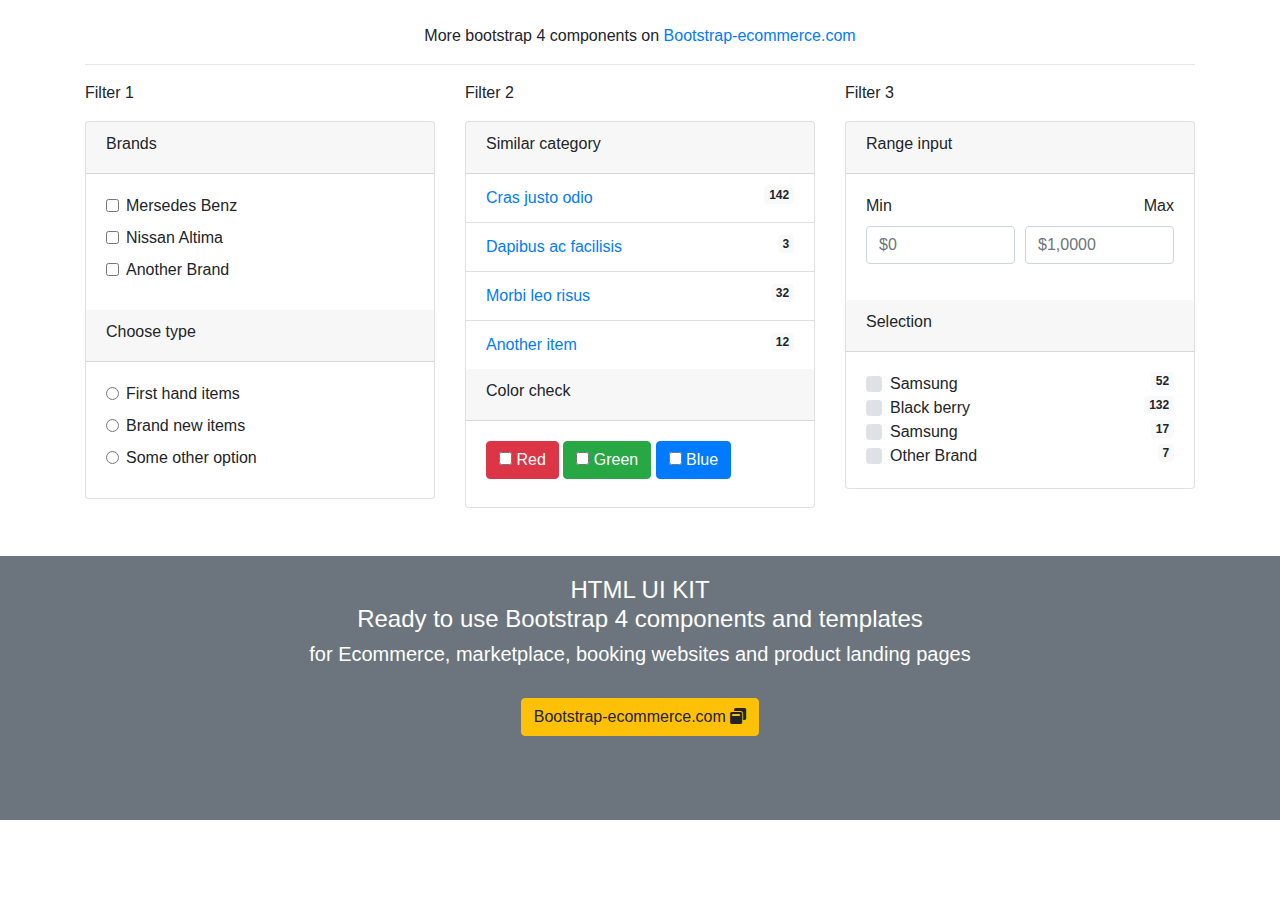
==== src/main/resources/templates/index-new.html @ 6fbf0e67 "new html template for filter sidebar" ====
<!DOCTYPE html>
<html xmlns:th="http://www.thymeleaf.org">
    <head lang="en">
        <meta charset="UTF-8"/>
        <meta name="viewport" content="width=device-width, initial-scale=1, shrink-to-fit=no">        
        <title>Annual Report Search</title>
        <link rel="stylesheet" href="https://maxcdn.bootstrapcdn.com/bootstrap/4.0.0/css/bootstrap.min.css" integrity="sha384-Gn5384xqQ1aoWXA+058RXPxPg6fy4IWvTNh0E263XmFcJlSAwiGgFAW/dAiS6JXm" crossorigin="anonymous">
        <link href="/css/main.css" rel="stylesheet">
        <link rel="shortcut icon" type="image/png" href="/img/favicon-arsearch.png"/>
        <script src="//maxcdn.bootstrapcdn.com/bootstrap/4.0.0/js/bootstrap.min.js"></script>
        <script src="//cdnjs.cloudflare.com/ajax/libs/jquery/3.2.1/jquery.min.js"></script>        
    </head>
<!------ Include the above in your HEAD tag ---------->
<!------ https://bootsnipp.com/snippets/N6pQ6 ---------->

<link rel="stylesheet" href="https://use.fontawesome.com/releases/v5.0.8/css/all.css">

<body>
<div class="container">
<br>  <p class="text-center">More bootstrap 4 components on <a href="http://bootstrap-ecommerce.com/"> Bootstrap-ecommerce.com</a></p>
<hr>

<div class="row">
	<aside class="col-sm-4">
<p>Filter 1</p>


<div class="card">
	<article class="card-group-item">
		<header class="card-header">
			<h6 class="title">Brands </h6>
		</header>
		<div class="filter-content">
			<div class="card-body">
			<form>
				<label class="form-check">
				  <input class="form-check-input" type="checkbox" value="">
				  <span class="form-check-label">
				    Mersedes Benz
				  </span>
				</label> <!-- form-check.// -->
				<label class="form-check">
				  <input class="form-check-input" type="checkbox" value="">
				  <span class="form-check-label">
				    Nissan Altima
				  </span>
				</label>  <!-- form-check.// -->
				<label class="form-check">
				  <input class="form-check-input" type="checkbox" value="">
				  <span class="form-check-label">
				    Another Brand
				  </span>
				</label>  <!-- form-check.// -->
			</form>

			</div> <!-- card-body.// -->
		</div>
	</article> <!-- card-group-item.// -->
	
	<article class="card-group-item">
		<header class="card-header">
			<h6 class="title">Choose type </h6>
		</header>
		<div class="filter-content">
			<div class="card-body">
			<label class="form-check">
			  <input class="form-check-input" type="radio" name="exampleRadio" value="">
			  <span class="form-check-label">
			    First hand items
			  </span>
			</label>
			<label class="form-check">
			  <input class="form-check-input" type="radio" name="exampleRadio" value="">
			  <span class="form-check-label">
			    Brand new items
			  </span>
			</label>
			<label class="form-check">
			  <input class="form-check-input" type="radio" name="exampleRadio" value="">
			  <span class="form-check-label">
			    Some other option
			  </span>
			</label>
			</div> <!-- card-body.// -->
		</div>
	</article> <!-- card-group-item.// -->
</div> <!-- card.// -->




	</aside> <!-- col.// -->
	<aside class="col-sm-4">
<p>Filter 2</p>


<div class="card">
	<article class="card-group-item">
		<header class="card-header"><h6 class="title">Similar category </h6></header>
		<div class="filter-content">
			<div class="list-group list-group-flush">
			  <a href="#" class="list-group-item">Cras justo odio <span class="float-right badge badge-light round">142</span> </a>
			  <a href="#" class="list-group-item">Dapibus ac facilisis  <span class="float-right badge badge-light round">3</span>  </a>
			  <a href="#" class="list-group-item">Morbi leo risus <span class="float-right badge badge-light round">32</span>  </a>
			  <a href="#" class="list-group-item">Another item <span class="float-right badge badge-light round">12</span>  </a>
			</div>  <!-- list-group .// -->
		</div>
	</article> <!-- card-group-item.// -->
	<article class="card-group-item">
		<header class="card-header"><h6 class="title">Color check</h6></header>
		<div class="filter-content">
			<div class="card-body">
				<label class="btn btn-danger">
				  <input class="" type="checkbox" name="myradio" value="">
				  <span class="form-check-label">Red</span>
				</label>
				<label class="btn btn-success">
				  <input class="" type="checkbox" name="myradio" value="">
				  <span class="form-check-label">Green</span>
				</label>
				<label class="btn btn-primary">
				  <input class="" type="checkbox" name="myradio" value="">
				  <span class="form-check-label">Blue</span>
				</label>
			</div> <!-- card-body.// -->
		</div>
	</article> <!-- card-group-item.// -->
</div> <!-- card.// -->



	</aside> <!-- col.// -->
	<aside class="col-sm-4">
<p>Filter  3</p>



<div class="card">
	<article class="card-group-item">
		<header class="card-header">
			<h6 class="title">Range input </h6>
		</header>
		<div class="filter-content">
			<div class="card-body">
			<div class="form-row">
			<div class="form-group col-md-6">
			  <label>Min</label>
			  <input type="number" class="form-control" id="inputEmail4" placeholder="$0">
			</div>
			<div class="form-group col-md-6 text-right">
			  <label>Max</label>
			  <input type="number" class="form-control" placeholder="$1,0000">
			</div>
			</div>
			</div> <!-- card-body.// -->
		</div>
	</article> <!-- card-group-item.// -->
	<article class="card-group-item">
		<header class="card-header">
			<h6 class="title">Selection </h6>
		</header>
		<div class="filter-content">
			<div class="card-body">
				<div class="custom-control custom-checkbox">
					<span class="float-right badge badge-light round">52</span>
				  	<input type="checkbox" class="custom-control-input" id="Check1">
				  	<label class="custom-control-label" for="Check1">Samsung</label>
				</div> <!-- form-check.// -->

				<div class="custom-control custom-checkbox">
					<span class="float-right badge badge-light round">132</span>
				  	<input type="checkbox" class="custom-control-input" id="Check2">
				 	<label class="custom-control-label" for="Check2">Black berry</label>
				</div> <!-- form-check.// -->

				<div class="custom-control custom-checkbox">
					<span class="float-right badge badge-light round">17</span>
				  	<input type="checkbox" class="custom-control-input" id="Check3">
				  	<label class="custom-control-label" for="Check3">Samsung</label>
				</div> <!-- form-check.// -->

				<div class="custom-control custom-checkbox">
					<span class="float-right badge badge-light round">7</span>
				  	<input type="checkbox" class="custom-control-input" id="Check4">
				  	<label class="custom-control-label" for="Check4">Other Brand</label>
				</div> <!-- form-check.// -->
			</div> <!-- card-body.// -->
		</div>
	</article> <!-- card-group-item.// -->
</div> <!-- card.// -->



	</aside> <!-- col.// -->
</div> <!-- row.// -->

</div> 
<!--container end.//-->

<br><br>
<article class="bg-secondary mb-3">  
<div class="card-body text-center">
    <h4 class="text-white">HTML UI KIT <br> Ready to use Bootstrap 4 components and templates </h4>
<p class="h5 text-white"> for Ecommerce, marketplace, booking websites 
and product landing pages</p>   <br>
<p><a class="btn btn-warning" target="_blank" href="http://bootstrap-ecommerce.com/"> Bootstrap-ecommerce.com  
 <i class="fa fa-window-restore "></i></a></p>
</div>
<br><br>
</article>
</body>
</html>
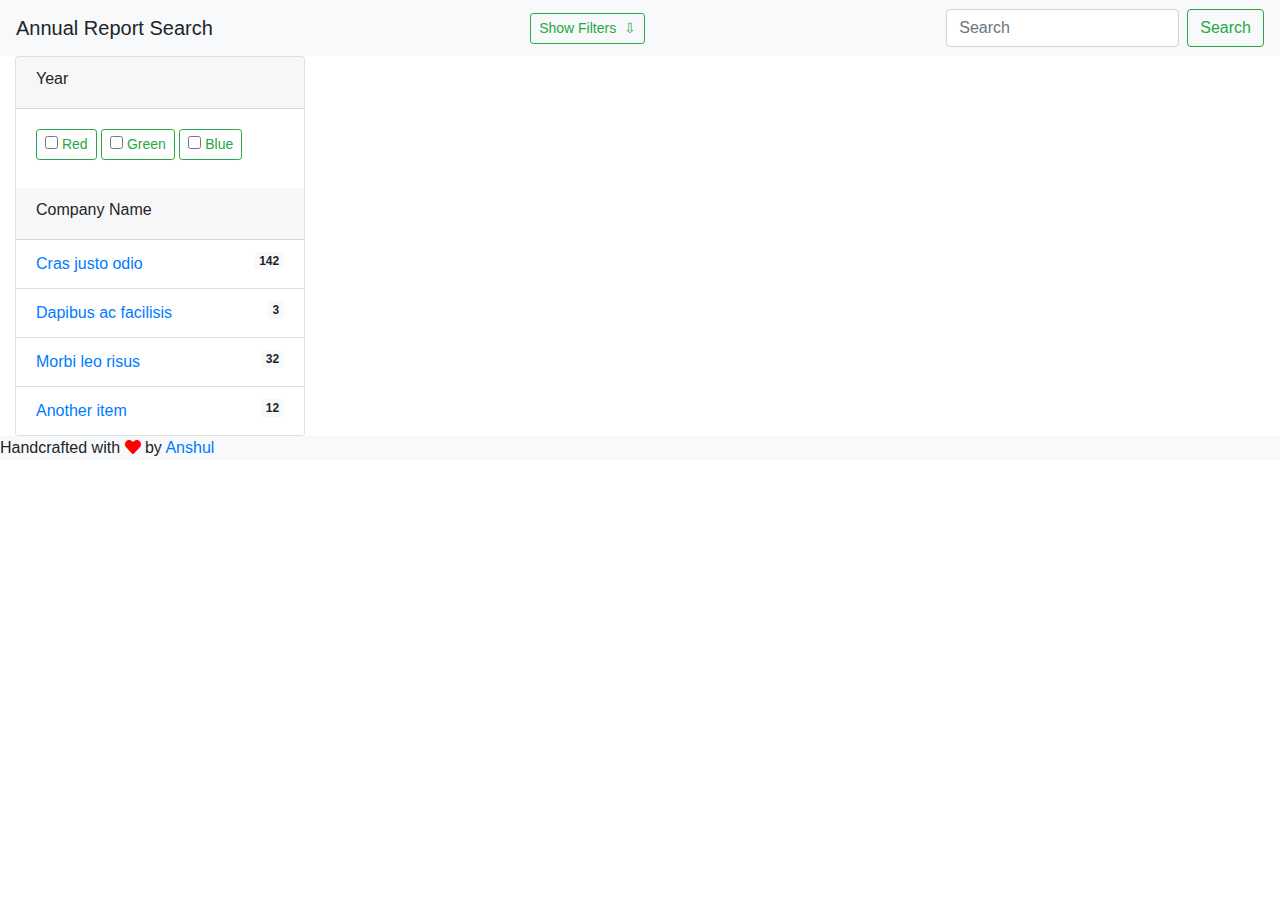
==== commit b8868ea7: "modified new filters template to add footer" ====
--- a/src/main/resources/templates/index-new.html
+++ b/src/main/resources/templates/index-new.html
@@ -16,197 +16,61 @@
 <link rel="stylesheet" href="https://use.fontawesome.com/releases/v5.0.8/css/all.css">
 
 <body>
-<div class="container">
-<br>  <p class="text-center">More bootstrap 4 components on <a href="http://bootstrap-ecommerce.com/"> Bootstrap-ecommerce.com</a></p>
-<hr>
-
-<div class="row">
-	<aside class="col-sm-4">
-<p>Filter 1</p>
-
-
-<div class="card">
-	<article class="card-group-item">
-		<header class="card-header">
-			<h6 class="title">Brands </h6>
-		</header>
-		<div class="filter-content">
-			<div class="card-body">
-			<form>
-				<label class="form-check">
-				  <input class="form-check-input" type="checkbox" value="">
-				  <span class="form-check-label">
-				    Mersedes Benz
-				  </span>
-				</label> <!-- form-check.// -->
-				<label class="form-check">
-				  <input class="form-check-input" type="checkbox" value="">
-				  <span class="form-check-label">
-				    Nissan Altima
-				  </span>
-				</label>  <!-- form-check.// -->
-				<label class="form-check">
-				  <input class="form-check-input" type="checkbox" value="">
-				  <span class="form-check-label">
-				    Another Brand
-				  </span>
-				</label>  <!-- form-check.// -->
-			</form>
-
-			</div> <!-- card-body.// -->
-		</div>
-	</article> <!-- card-group-item.// -->
-	
-	<article class="card-group-item">
-		<header class="card-header">
-			<h6 class="title">Choose type </h6>
-		</header>
-		<div class="filter-content">
-			<div class="card-body">
-			<label class="form-check">
-			  <input class="form-check-input" type="radio" name="exampleRadio" value="">
-			  <span class="form-check-label">
-			    First hand items
-			  </span>
-			</label>
-			<label class="form-check">
-			  <input class="form-check-input" type="radio" name="exampleRadio" value="">
-			  <span class="form-check-label">
-			    Brand new items
-			  </span>
-			</label>
-			<label class="form-check">
-			  <input class="form-check-input" type="radio" name="exampleRadio" value="">
-			  <span class="form-check-label">
-			    Some other option
-			  </span>
-			</label>
-			</div> <!-- card-body.// -->
-		</div>
-	</article> <!-- card-group-item.// -->
-</div> <!-- card.// -->
-
-
-
-
-	</aside> <!-- col.// -->
-	<aside class="col-sm-4">
-<p>Filter 2</p>
-
-
-<div class="card">
-	<article class="card-group-item">
-		<header class="card-header"><h6 class="title">Similar category </h6></header>
-		<div class="filter-content">
-			<div class="list-group list-group-flush">
-			  <a href="#" class="list-group-item">Cras justo odio <span class="float-right badge badge-light round">142</span> </a>
-			  <a href="#" class="list-group-item">Dapibus ac facilisis  <span class="float-right badge badge-light round">3</span>  </a>
-			  <a href="#" class="list-group-item">Morbi leo risus <span class="float-right badge badge-light round">32</span>  </a>
-			  <a href="#" class="list-group-item">Another item <span class="float-right badge badge-light round">12</span>  </a>
-			</div>  <!-- list-group .// -->
-		</div>
-	</article> <!-- card-group-item.// -->
-	<article class="card-group-item">
-		<header class="card-header"><h6 class="title">Color check</h6></header>
-		<div class="filter-content">
-			<div class="card-body">
-				<label class="btn btn-danger">
-				  <input class="" type="checkbox" name="myradio" value="">
-				  <span class="form-check-label">Red</span>
-				</label>
-				<label class="btn btn-success">
-				  <input class="" type="checkbox" name="myradio" value="">
-				  <span class="form-check-label">Green</span>
-				</label>
-				<label class="btn btn-primary">
-				  <input class="" type="checkbox" name="myradio" value="">
-				  <span class="form-check-label">Blue</span>
-				</label>
-			</div> <!-- card-body.// -->
-		</div>
-	</article> <!-- card-group-item.// -->
-</div> <!-- card.// -->
-
-
-
-	</aside> <!-- col.// -->
-	<aside class="col-sm-4">
-<p>Filter  3</p>
-
-
-
-<div class="card">
-	<article class="card-group-item">
-		<header class="card-header">
-			<h6 class="title">Range input </h6>
-		</header>
-		<div class="filter-content">
-			<div class="card-body">
-			<div class="form-row">
-			<div class="form-group col-md-6">
-			  <label>Min</label>
-			  <input type="number" class="form-control" id="inputEmail4" placeholder="$0">
-			</div>
-			<div class="form-group col-md-6 text-right">
-			  <label>Max</label>
-			  <input type="number" class="form-control" placeholder="$1,0000">
-			</div>
-			</div>
-			</div> <!-- card-body.// -->
-		</div>
-	</article> <!-- card-group-item.// -->
-	<article class="card-group-item">
-		<header class="card-header">
-			<h6 class="title">Selection </h6>
-		</header>
-		<div class="filter-content">
-			<div class="card-body">
-				<div class="custom-control custom-checkbox">
-					<span class="float-right badge badge-light round">52</span>
-				  	<input type="checkbox" class="custom-control-input" id="Check1">
-				  	<label class="custom-control-label" for="Check1">Samsung</label>
-				</div> <!-- form-check.// -->
-
-				<div class="custom-control custom-checkbox">
-					<span class="float-right badge badge-light round">132</span>
-				  	<input type="checkbox" class="custom-control-input" id="Check2">
-				 	<label class="custom-control-label" for="Check2">Black berry</label>
-				</div> <!-- form-check.// -->
-
-				<div class="custom-control custom-checkbox">
-					<span class="float-right badge badge-light round">17</span>
-				  	<input type="checkbox" class="custom-control-input" id="Check3">
-				  	<label class="custom-control-label" for="Check3">Samsung</label>
-				</div> <!-- form-check.// -->
-
-				<div class="custom-control custom-checkbox">
-					<span class="float-right badge badge-light round">7</span>
-				  	<input type="checkbox" class="custom-control-input" id="Check4">
-				  	<label class="custom-control-label" for="Check4">Other Brand</label>
-				</div> <!-- form-check.// -->
-			</div> <!-- card-body.// -->
-		</div>
-	</article> <!-- card-group-item.// -->
-</div> <!-- card.// -->
-
-
-
-	</aside> <!-- col.// -->
-</div> <!-- row.// -->
+<div class="wrapper">
+<nav class="navbar navbar-light bg-light justify-content-between">
+    <a class="navbar-brand">Annual Report Search</a>
+    <button id="filters-btn" class="btn btn-outline-success btn-sm" type="button">
+                Show Filters&nbsp;&nbsp;&#8681;
+    </button>
+    <form class="form-inline">
+        <input id="search-input" class="form-control mr-sm-2" type="search" placeholder="Search" aria-label="Search">
+        <button id="search-btn" class="btn btn-outline-success my-2 my-sm-0" type="button">Search</button>                
+    </form>
+</nav>     
+<div class="container-fluid">    
+    <div class="row">
+        <aside class="col-sm-3">            
+            <div class="card">
+                <article class="card-group-item">
+                    <header class="card-header"><h6 class="title">Year</h6></header>
+                    <div class="filter-content">
+                        <div class="card-body">
+                            <label class="btn btn-outline-success btn-sm">
+                            <input class="" type="checkbox" name="myradio" value="">
+                            <span class="form-check-label">Red</span>
+                            </label>
+                            <label class="btn btn-outline-success btn-sm">
+                            <input class="" type="checkbox" name="myradio" value="">
+                            <span class="form-check-label">Green</span>
+                            </label>
+                            <label class="btn btn-outline-success btn-sm">
+                            <input class="" type="checkbox" name="myradio" value="">
+                            <span class="form-check-label">Blue</span>
+                            </label>
+                        </div> <!-- card-body.// -->
+                    </div>
+                </article> <!-- card-group-item.// -->
+                <article class="card-group-item">
+                    <header class="card-header"><h6 class="title">Company Name</h6></header>
+                    <div class="filter-content">
+                        <div class="list-group list-group-flush">
+                        <a href="#" class="list-group-item">Cras justo odio <span class="float-right badge badge-light round">142</span> </a>
+                        <a href="#" class="list-group-item">Dapibus ac facilisis  <span class="float-right badge badge-light round">3</span>  </a>
+                        <a href="#" class="list-group-item">Morbi leo risus <span class="float-right badge badge-light round">32</span>  </a>
+                        <a href="#" class="list-group-item">Another item <span class="float-right badge badge-light round">12</span>  </a>
+                        </div>  <!-- list-group .// -->
+                    </div>
+                </article> <!-- card-group-item.// -->
+                
+            </div> <!-- card.// -->
+        </aside> <!-- col.// -->	
+    </div> <!-- row.// -->
 
 </div> 
 <!--container end.//-->
-
-<br><br>
-<article class="bg-secondary mb-3">  
-<div class="card-body text-center">
-    <h4 class="text-white">HTML UI KIT <br> Ready to use Bootstrap 4 components and templates </h4>
-<p class="h5 text-white"> for Ecommerce, marketplace, booking websites 
-and product landing pages</p>   <br>
-<p><a class="btn btn-warning" target="_blank" href="http://bootstrap-ecommerce.com/"> Bootstrap-ecommerce.com  
- <i class="fa fa-window-restore "></i></a></p>
 </div>
-<br><br>
-</article>
+<div class="footer bg-light">
+    <p>Handcrafted with <i class="fa fa-heart" style="color: red"></i> by <a href="https://anshulkhare.in/">Anshul</a></p>
+</div>
 </body>
 </html>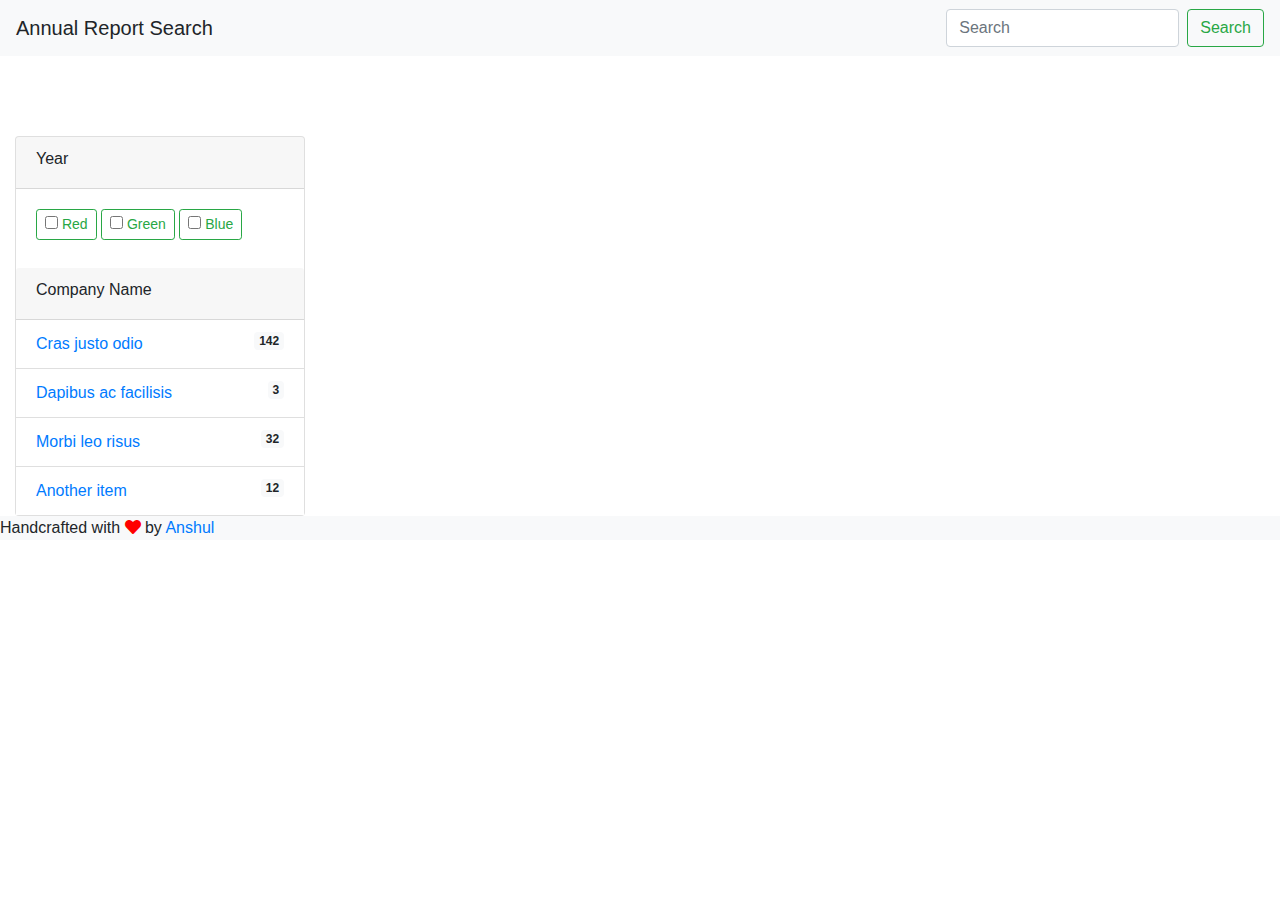
==== commit 73afd1b3: "UI in place with results" ====
--- a/src/main/resources/templates/index-new.html
+++ b/src/main/resources/templates/index-new.html
@@ -18,10 +18,7 @@
 <body>
 <div class="wrapper">
 <nav class="navbar navbar-light bg-light justify-content-between">
-    <a class="navbar-brand">Annual Report Search</a>
-    <button id="filters-btn" class="btn btn-outline-success btn-sm" type="button">
-                Show Filters&nbsp;&nbsp;&#8681;
-    </button>
+    <a class="navbar-brand">Annual Report Search</a>    
     <form class="form-inline">
         <input id="search-input" class="form-control mr-sm-2" type="search" placeholder="Search" aria-label="Search">
         <button id="search-btn" class="btn btn-outline-success my-2 my-sm-0" type="button">Search</button>                
@@ -29,10 +26,10 @@
 </nav>     
 <div class="container-fluid">    
     <div class="row">
-        <aside class="col-sm-3">            
-            <div class="card">
+        <aside class="col-sm-3" style="margin-top:80px;">
+            <div class="card">                
                 <article class="card-group-item">
-                    <header class="card-header"><h6 class="title">Year</h6></header>
+                    <header class="card-header filter-header"><h6 class="title">Year</h6></header>
                     <div class="filter-content">
                         <div class="card-body">
                             <label class="btn btn-outline-success btn-sm">
@@ -51,7 +48,7 @@
                     </div>
                 </article> <!-- card-group-item.// -->
                 <article class="card-group-item">
-                    <header class="card-header"><h6 class="title">Company Name</h6></header>
+                    <header class="card-header filter-header"><h6 class="title">Company Name</h6></header>
                     <div class="filter-content">
                         <div class="list-group list-group-flush">
                         <a href="#" class="list-group-item">Cras justo odio <span class="float-right badge badge-light round">142</span> </a>
@@ -63,7 +60,54 @@
                 </article> <!-- card-group-item.// -->
                 
             </div> <!-- card.// -->
-        </aside> <!-- col.// -->	
+        </aside> <!-- col.// -->
+        <div class="col-sm-9">
+                <nav id="pagination" aria-label="Page navigation example">
+                    <ul class="pagination justify-content-center"></ul>
+                </nav>               
+                <div id="result-container" class="container"></div>
+                <div id="modal-container"></div>
+                
+                <!-- template for modal -->
+                <div class="modal fade" id="exampleModalLong" tabindex="-1" role="dialog" aria-labelledby="exampleModalLongTitle" aria-hidden="true">
+                    <div class="modal-dialog" role="document">
+                        <div class="modal-content">
+                        <div class="modal-header">
+                            <h5 class="modal-title" id="exampleModalLongTitle">Modal title</h5>
+                            <button type="button" class="close" data-dismiss="modal" aria-label="Close">
+                            <span aria-hidden="true">&times;</span>
+                            </button>
+                        </div>
+                        <div class="modal-body">...</div>
+                        <div class="modal-footer">
+                            <button type="button" class="btn btn-secondary" data-dismiss="modal">Close</button>                    
+                        </div>
+                        </div>
+                    </div>
+                </div>        
+                <!-- template for modal -->
+    
+                <!-- template for cards -->
+                <div id="result-template" style="display:none" class="row">
+                    <div class="col-sm">
+                        <div class="card text-center">
+                            <h5 class="card-header">Company Name</h5>
+                            <div class="card-body">
+                                <!-- <h5 class="card-title">AR Year</h5> -->
+                                <p class="card-text"></p>
+                                <!-- <a href="#" class="btn btn-primary">Annual Report PDF</a>  -->
+                                <!-- <a href="#" class="btn btn-primary">View Page (text)</a> -->
+                            </div> 
+                            <div class="card-footer text-muted"></div>                       
+                        </div>
+                    </div>                                          
+                </div> 
+                <!-- template for cards -->
+    
+                <nav id="pagination" aria-label="Page navigation example">
+                    <ul class="pagination justify-content-center"></ul>
+                </nav>   
+        </div>	
     </div> <!-- row.// -->
 
 </div> 
@@ -72,5 +116,6 @@
 <div class="footer bg-light">
     <p>Handcrafted with <i class="fa fa-heart" style="color: red"></i> by <a href="https://anshulkhare.in/">Anshul</a></p>
 </div>
+<script src="/js/main-new.js"></script>
 </body>
 </html>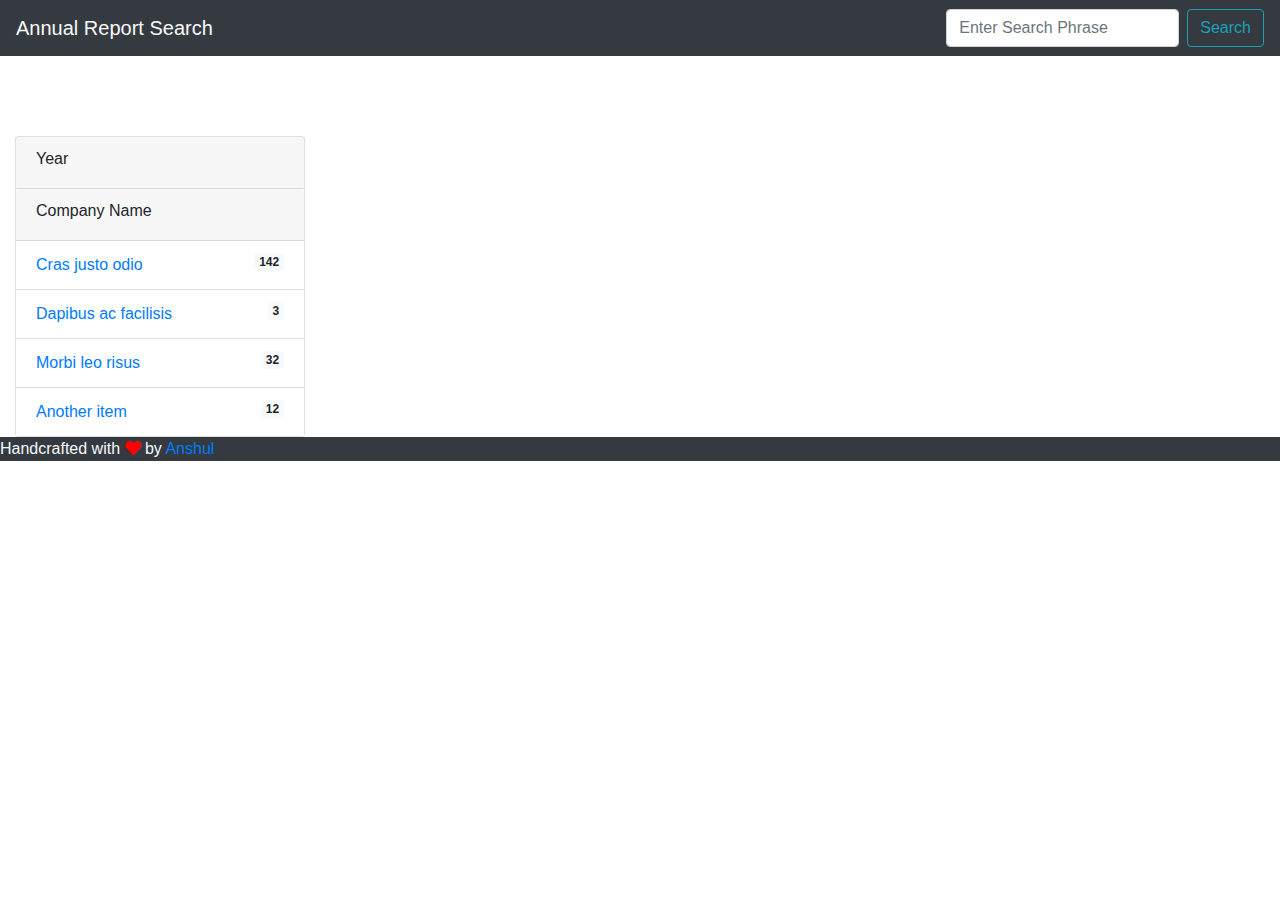
==== commit 710c7d2b: "multiple filter working." ====
--- a/src/main/resources/templates/index-new.html
+++ b/src/main/resources/templates/index-new.html
@@ -17,11 +17,11 @@
 
 <body>
 <div class="wrapper">
-<nav class="navbar navbar-light bg-light justify-content-between">
+<nav class="navbar navbar-dark bg-dark text-light justify-content-between">
     <a class="navbar-brand">Annual Report Search</a>    
     <form class="form-inline">
-        <input id="search-input" class="form-control mr-sm-2" type="search" placeholder="Search" aria-label="Search">
-        <button id="search-btn" class="btn btn-outline-success my-2 my-sm-0" type="button">Search</button>                
+        <input id="search-input" class="form-control mr-sm-2" type="search" placeholder="Enter Search Phrase" aria-label="Search">
+        <button id="search-btn" class="btn btn-outline-info my-2 my-sm-0" type="button">Search</button>                
     </form>
 </nav>     
 <div class="container-fluid">    
@@ -31,11 +31,8 @@
                 <article class="card-group-item">
                     <header class="card-header filter-header"><h6 class="title">Year</h6></header>
                     <div class="filter-content">
-                        <div class="card-body">
-                            <label class="btn btn-outline-success btn-sm">
-                            <input class="" type="checkbox" name="myradio" value="">
-                            <span class="form-check-label">Red</span>
-                            </label>
+                        <div id="year-filter" class="list-group list-group-flush">
+                            <!-- <label class="btn btn-outline-success btn-sm"><input class="" type="checkbox" name="myradio" value=""><span class="form-check-label">Red</span></label>
                             <label class="btn btn-outline-success btn-sm">
                             <input class="" type="checkbox" name="myradio" value="">
                             <span class="form-check-label">Green</span>
@@ -43,14 +40,14 @@
                             <label class="btn btn-outline-success btn-sm">
                             <input class="" type="checkbox" name="myradio" value="">
                             <span class="form-check-label">Blue</span>
-                            </label>
+                            </label> -->
                         </div> <!-- card-body.// -->
                     </div>
                 </article> <!-- card-group-item.// -->
                 <article class="card-group-item">
                     <header class="card-header filter-header"><h6 class="title">Company Name</h6></header>
                     <div class="filter-content">
-                        <div class="list-group list-group-flush">
+                        <div id="company-filter" class="list-group list-group-flush">
                         <a href="#" class="list-group-item">Cras justo odio <span class="float-right badge badge-light round">142</span> </a>
                         <a href="#" class="list-group-item">Dapibus ac facilisis  <span class="float-right badge badge-light round">3</span>  </a>
                         <a href="#" class="list-group-item">Morbi leo risus <span class="float-right badge badge-light round">32</span>  </a>
@@ -113,7 +110,7 @@
 </div> 
 <!--container end.//-->
 </div>
-<div class="footer bg-light">
+<div class="footer bg-dark text-light">
     <p>Handcrafted with <i class="fa fa-heart" style="color: red"></i> by <a href="https://anshulkhare.in/">Anshul</a></p>
 </div>
 <script src="/js/main-new.js"></script>
